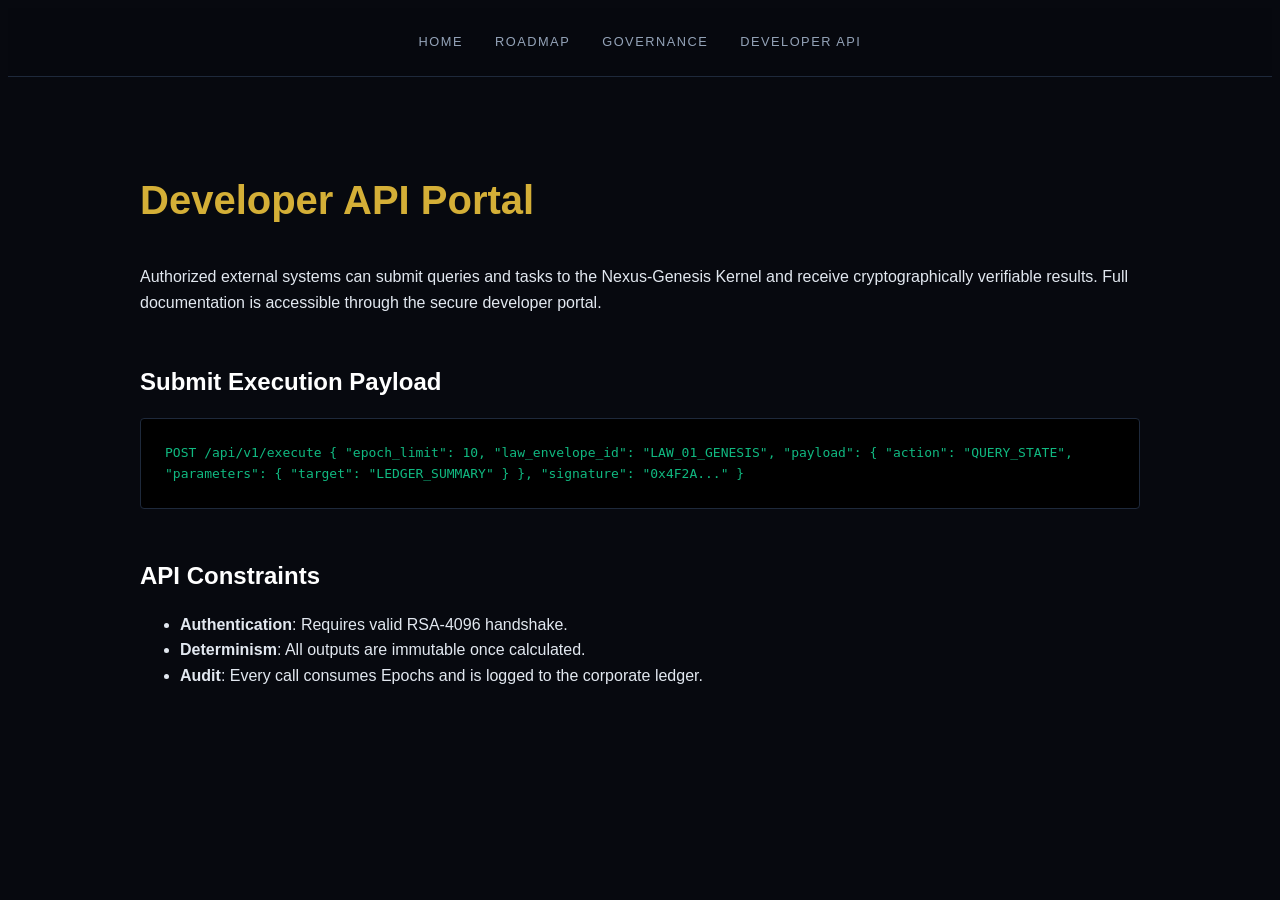
==== api.html @ fe149155 "EVIDENCE-ONLY: Nexorian Audit & Proof Manifest v1.0" ====
<!DOCTYPE html>
<html lang="en">

<head>
    <meta charset="UTF-8">
    <meta name="viewport" content="width=device-width, initial-scale=1.0">
    <title>Nexorian — Open API & Developer Portal</title>
    <style>
        :root {
            --accent: #d4af37;
            --bg: #07090f;
            --bg-alt: #0a0e17;
            --card: #0f131f;
            --border: #1e293b;
            --text-main: #e2e8f0;
            --text-muted: #94a3b8;
        }

        body {
            background: var(--bg);
            color: var(--text-main);
            font-family: 'Inter', sans-serif;
            line-height: 1.6;
        }

        .container {
            max-width: 1000px;
            margin: 0 auto;
            padding: 4rem 1.5rem;
        }

        nav {
            display: flex;
            justify-content: center;
            gap: 2rem;
            padding: 1.5rem;
            background: rgba(7, 9, 15, 0.95);
            border-bottom: 1px solid var(--border);
            position: sticky;
            top: 0;
            z-index: 100;
            backdrop-filter: blur(10px);
        }

        nav a {
            color: var(--text-muted);
            text-decoration: none;
            font-size: 0.8rem;
            text-transform: uppercase;
            letter-spacing: 1.5px;
            font-weight: 500;
        }

        h1 {
            font-size: 2.5rem;
            color: var(--accent);
            margin-bottom: 2rem;
        }

        .api-block {
            background: #000;
            border: 1px solid var(--border);
            padding: 1.5rem;
            border-radius: 4px;
            font-family: monospace;
            color: #10b981;
            margin-bottom: 2rem;
            overflow-x: auto;
        }

        h2 {
            font-size: 1.5rem;
            color: #fff;
            margin-bottom: 1rem;
            margin-top: 3rem;
        }

        p {
            margin-bottom: 1.5rem;
        }
    </style>
</head>

<body>
    <nav>
        <a href="home.html">Home</a>
        <a href="roadmap.html">Roadmap</a>
        <a href="governance.html">Governance</a>
        <a href="api.html">Developer API</a>
    </nav>

    <div class="container">
        <h1>Developer API Portal</h1>
        <p>Authorized external systems can submit queries and tasks to the Nexus-Genesis Kernel and receive
            cryptographically verifiable results. Full documentation is accessible through the secure developer portal.
        </p>

        <h2>Submit Execution Payload</h2>
        <div class="api-block">
            POST /api/v1/execute
            {
            "epoch_limit": 10,
            "law_envelope_id": "LAW_01_GENESIS",
            "payload": {
            "action": "QUERY_STATE",
            "parameters": { "target": "LEDGER_SUMMARY" }
            },
            "signature": "0x4F2A..."
            }
        </div>

        <h2>API Constraints</h2>
        <ul>
            <li><strong>Authentication</strong>: Requires valid RSA-4096 handshake.</li>
            <li><strong>Determinism</strong>: All outputs are immutable once calculated.</li>
            <li><strong>Audit</strong>: Every call consumes Epochs and is logged to the corporate ledger.</li>
        </ul>
    </div>
</body>

</html>
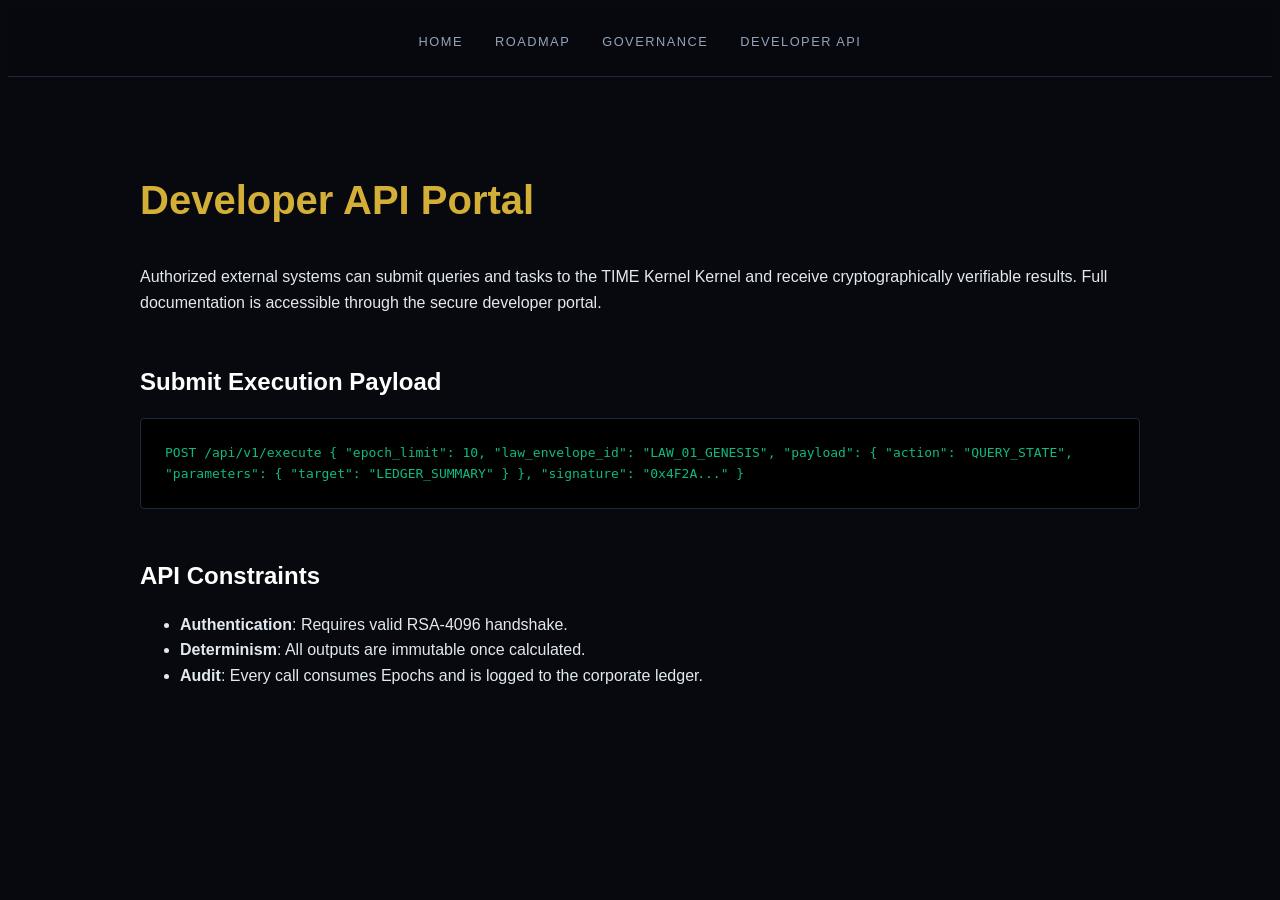
==== commit 41aabacf: "chore: Update branding to TIME Kernel and TIME Token" ====
--- a/api.html
+++ b/api.html
@@ -91,7 +91,7 @@
 
     <div class="container">
         <h1>Developer API Portal</h1>
-        <p>Authorized external systems can submit queries and tasks to the Nexus-Genesis Kernel and receive
+        <p>Authorized external systems can submit queries and tasks to the TIME Kernel Kernel and receive
             cryptographically verifiable results. Full documentation is accessible through the secure developer portal.
         </p>
 
